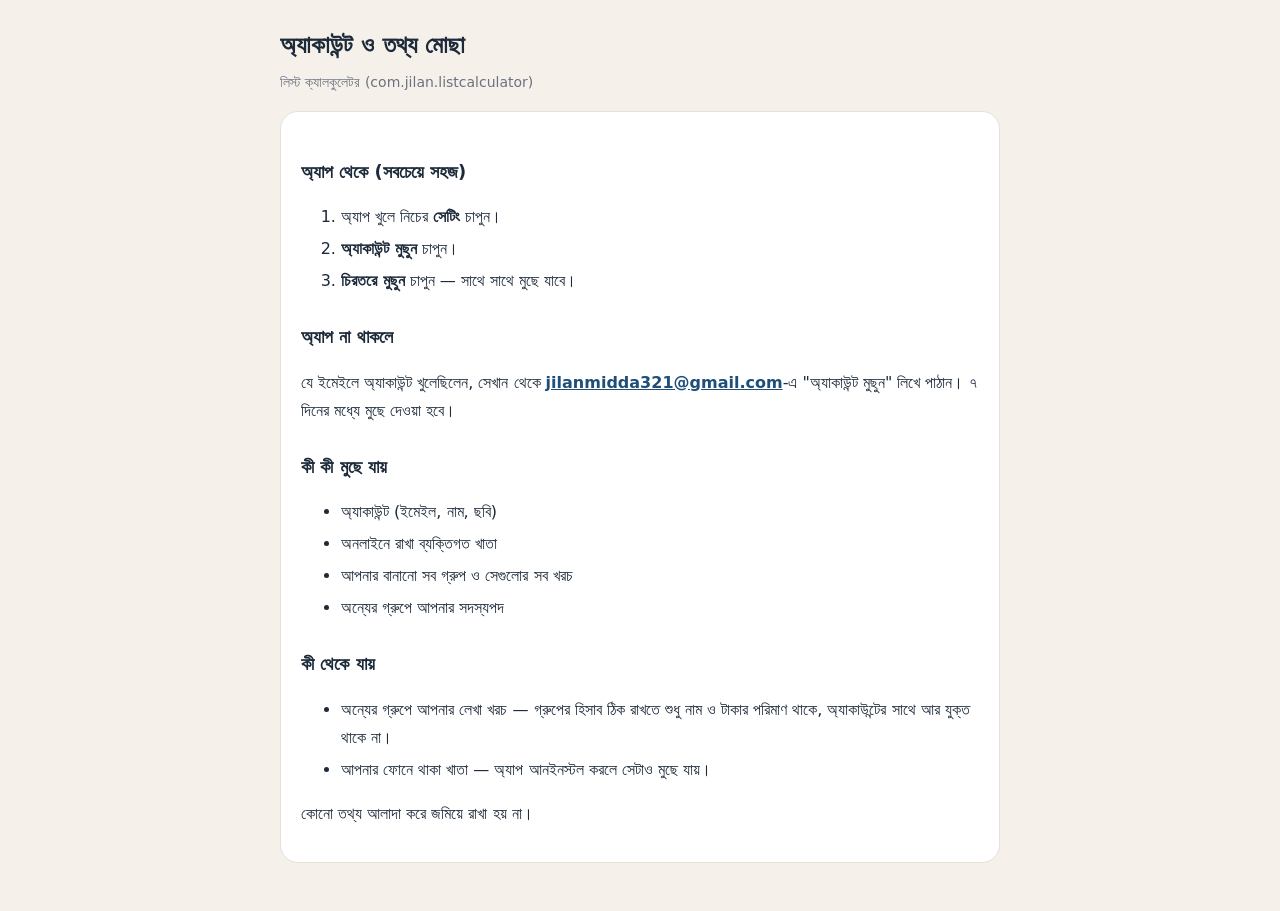
==== delete-account.html @ a76e5e1f "গোপনীয়তা নীতি ও অ্যাকাউন্ট মোছার পাতা 1.0.0 Co-Authored-By: Claude Opus 5.5 <noreply@anthropic.com>" ====
<!DOCTYPE html>
<!-- লিস্ট ক্যালকুলেটর — অ্যাকাউন্ট মোছা, সংস্করণ 1.0.0 -->
<html lang="bn"><head><meta charset="UTF-8"><meta name="viewport" content="width=device-width,initial-scale=1"><title>অ্যাকাউন্ট মোছা — লিস্ট ক্যালকুলেটর</title><link rel="stylesheet" href="style.css"></head><body><main>
<h1>অ্যাকাউন্ট ও তথ্য মোছা</h1><div class="d">লিস্ট ক্যালকুলেটর (com.jilan.listcalculator)</div>
<div class="c">
<h2>অ্যাপ থেকে (সবচেয়ে সহজ)</h2>
<ol><li>অ্যাপ খুলে নিচের <b>সেটিং</b> চাপুন।</li><li><b>অ্যাকাউন্ট মুছুন</b> চাপুন।</li><li><b>চিরতরে মুছুন</b> চাপুন — সাথে সাথে মুছে যাবে।</li></ol>
<h2>অ্যাপ না থাকলে</h2>
<p>যে ইমেইলে অ্যাকাউন্ট খুলেছিলেন, সেখান থেকে <a href="mailto:jilanmidda321@gmail.com?subject=Delete%20my%20List%20Calculator%20account">jilanmidda321@gmail.com</a>-এ "অ্যাকাউন্ট মুছুন" লিখে পাঠান। ৭ দিনের মধ্যে মুছে দেওয়া হবে।</p>
<h2>কী কী মুছে যায়</h2>
<ul><li>অ্যাকাউন্ট (ইমেইল, নাম, ছবি)</li><li>অনলাইনে রাখা ব্যক্তিগত খাতা</li><li>আপনার বানানো সব গ্রুপ ও সেগুলোর সব খরচ</li><li>অন্যের গ্রুপে আপনার সদস্যপদ</li></ul>
<h2>কী থেকে যায়</h2>
<ul><li>অন্যের গ্রুপে আপনার লেখা খরচ — গ্রুপের হিসাব ঠিক রাখতে শুধু নাম ও টাকার পরিমাণ থাকে, অ্যাকাউন্টের সাথে আর যুক্ত থাকে না।</li><li>আপনার ফোনে থাকা খাতা — অ্যাপ আনইনস্টল করলে সেটাও মুছে যায়।</li></ul>
<p>কোনো তথ্য আলাদা করে জমিয়ে রাখা হয় না।</p>
</div></main></body></html>
---- style.css ----
body{margin:0;background:#F5F1EA;color:#1D2A3A;font-family:"Noto Sans Bengali",system-ui,sans-serif;line-height:1.75}
main{max-width:720px;margin:0 auto;padding:24px 18px 48px}
h1{font-size:24px;margin:0 0 4px}h2{font-size:18px;margin:26px 0 6px}
.d{color:#6B7280;font-size:14px}.c{background:#fff;border:1px solid #E7E0D4;border-radius:18px;padding:18px 20px;margin-top:16px}
li{margin-bottom:4px}a{color:#1F4E79;font-weight:600}
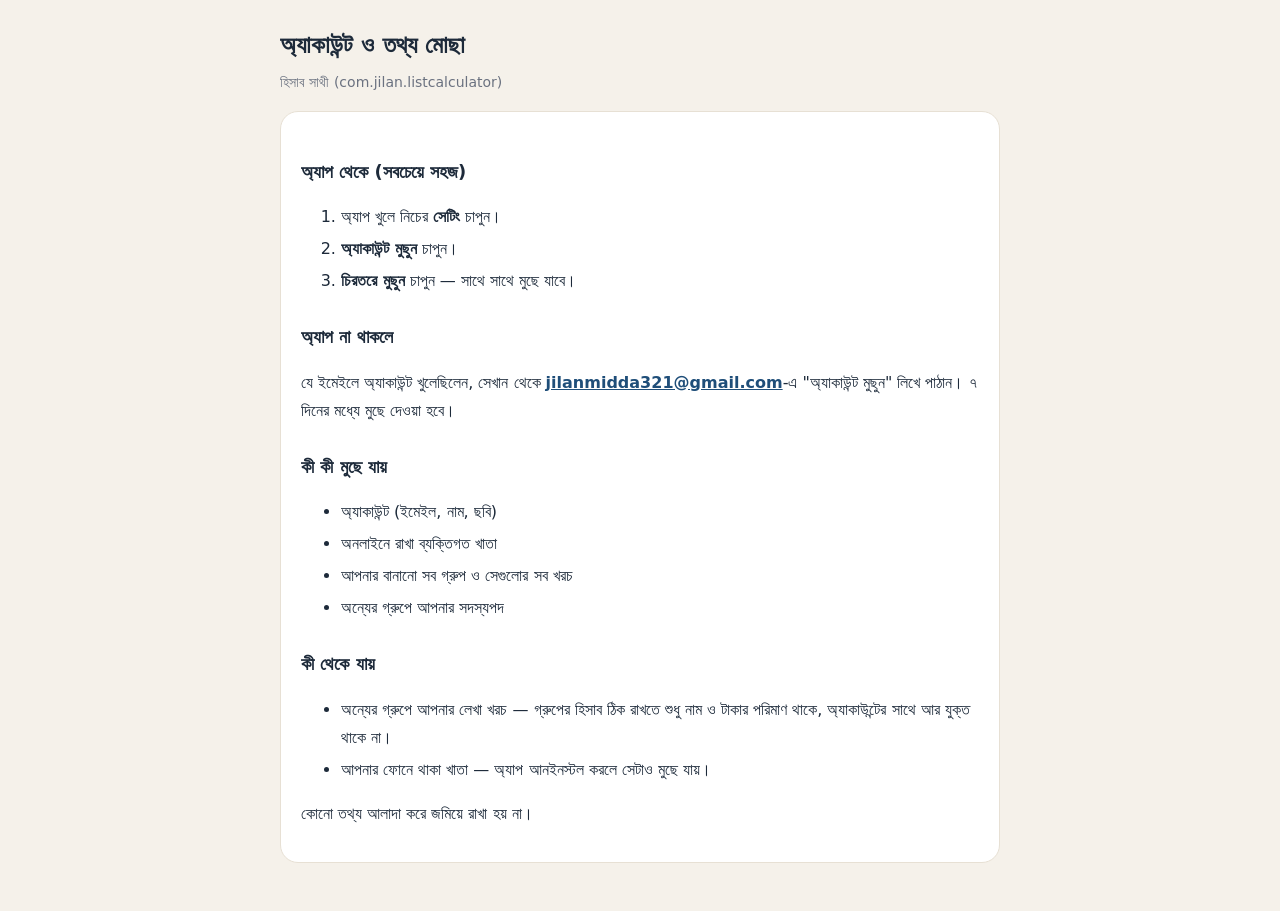
==== commit 9423f820: "নতুন নাম: হিসাব সাথী Co-Authored-By: Claude Opus 5.5 <noreply@anthropic.com> Claude-Session: https:/" ====
--- a/delete-account.html
+++ b/delete-account.html
@@ -1,7 +1,7 @@
 <!DOCTYPE html>
-<!-- লিস্ট ক্যালকুলেটর — অ্যাকাউন্ট মোছা, সংস্করণ 1.0.0 -->
-<html lang="bn"><head><meta charset="UTF-8"><meta name="viewport" content="width=device-width,initial-scale=1"><title>অ্যাকাউন্ট মোছা — লিস্ট ক্যালকুলেটর</title><link rel="stylesheet" href="style.css"></head><body><main>
-<h1>অ্যাকাউন্ট ও তথ্য মোছা</h1><div class="d">লিস্ট ক্যালকুলেটর (com.jilan.listcalculator)</div>
+<!-- হিসাব সাথী — অ্যাকাউন্ট মোছা, সংস্করণ 1.0.0 -->
+<html lang="bn"><head><meta charset="UTF-8"><meta name="viewport" content="width=device-width,initial-scale=1"><title>অ্যাকাউন্ট মোছা — হিসাব সাথী</title><link rel="stylesheet" href="style.css"></head><body><main>
+<h1>অ্যাকাউন্ট ও তথ্য মোছা</h1><div class="d">হিসাব সাথী (com.jilan.listcalculator)</div>
 <div class="c">
 <h2>অ্যাপ থেকে (সবচেয়ে সহজ)</h2>
 <ol><li>অ্যাপ খুলে নিচের <b>সেটিং</b> চাপুন।</li><li><b>অ্যাকাউন্ট মুছুন</b> চাপুন।</li><li><b>চিরতরে মুছুন</b> চাপুন — সাথে সাথে মুছে যাবে।</li></ol>
